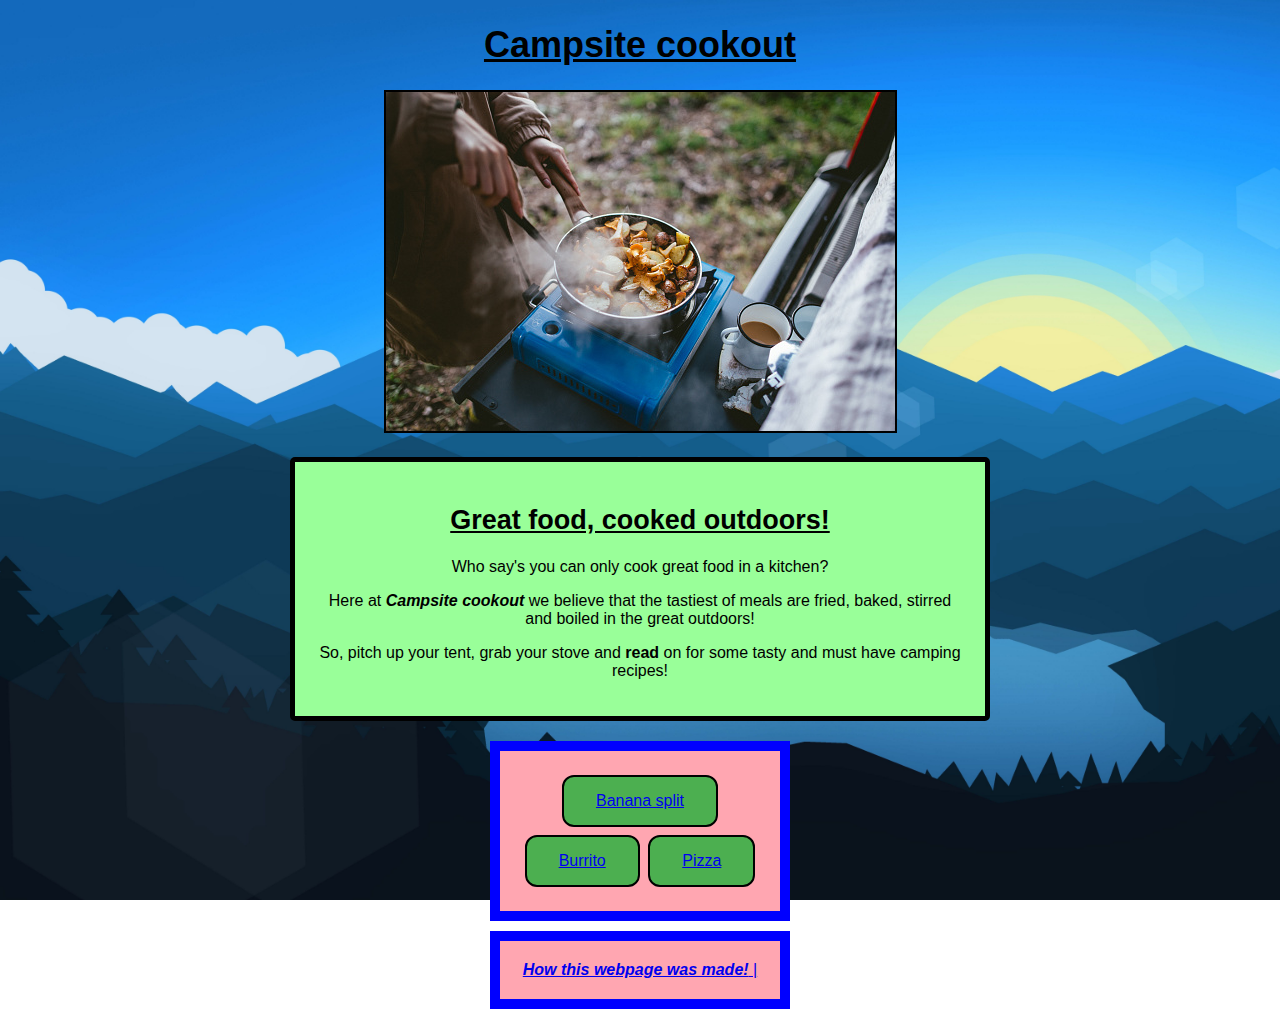
==== index.html @ 92402536 "Feat(HTML/CSS):Add burrito/Pizza recipe page with css selectors and made adjustments to other pages" ====
<!DOCTYPE html>
<html lang="en">
<head>
    <link rel="stylesheet" href="../css/style.css">
    <meta charset="UTF-8">
    <title>Campsite cookout</title>
</head>

<body id="background-home" class="body">

    <main>

        <header class="header header-main">
 <h1><strong><u> Campsite cookout</u></strong></h1>
        </header>

 <figure>
 <img class="img" src="/images/camp.jpg" alt="Person cooking at a campsite" title="Campsite cookout">
 </figure>

 <article>

    <div class="section div">
    <header class="header">
  <h2><u> Great food, cooked outdoors!</u></h2>
    </header>
    <p>Who say's you can only cook great food in a kitchen?</p><p> Here at 
     <strong><em>Campsite cookout</strong></em> we believe that the tastiest of meals
     are fried, baked, stirred and boiled in the great outdoors!</p><p> So, pitch up your tent,
     grab your stove and <strong>read</strong> on for some tasty and must have camping recipes!</p>
     </div>

    </article>

</main>

    <nav class="nav odin">
     <button class="button"><a href="/recipes/banana-split.html">Banana split</a></button>
     <button class="button"><a href="/recipes/burrito.html">Burrito</a></button>
     <button class="button"><a href="/recipes/pizza.html">Pizza</a></button>
    </nav>
    
    <footer class="nav odin">
 <a href="http://www.theodinproject.com/about"><strong><em>How this webpage was made!</em></strong>
|</footer>

</body>

</html>
---- css/style.css ----
/* CSS Rules for Odin-recipe website */

    #background-home { 
    Background-image: URL(../images/background-main.jpg); 
    Background-repeat: no-repeat; 
    Background-attachment: fixed; 
    Background-size: cover; 
    } 
    
    #background-recipe { 
    Background-image: url(../images/background-image.webp); 
    Background-repeat:no-repeat; 
    Background-attachment:fixed; 
    Background-size:cover; 
    }

    .body {
        font-family: Verdana, Geneva, Tahoma, sans-serif;
        text-align: center;
        font-size: medium;
        color: black;
    }

    .img {
        border: 2.5px solid black;
    }

    .header, 
    .header-main { 
    Font-size: x-large; 
    } 
    
     .header { 
    Font-size: large; 
    Font-weight:bold; 
    } 

    .list {
        display: inline block;
        text-align: left;
    }
    
    .section { 
    Word-wrap: break-word; 
    Width: 700px ; 
    }

    .section-extra {
        width:400px;
    }

    Div, .section { 
    Box-sizing: border-box;
    background-color: rgb(153,255,153); 
    margin: 20px auto;
    Height: auto; 
    Padding: 20px; 
    Border: 5px solid black;
    border-radius: 5px; 
    }

    ol {counter-reset: item;}
ol li {display: block;}
ol li:before {content: counter(item) ". "; counter-increment: item; font-weight: bold;}

    .button {
        background-color: #4CAF50;
        border: 2px solid black;
        color: white;
        padding: 15px 32px;
        text-align: center;
        text-decoration: none;
        display: inline-block;
        font-size: 16px;
        margin: 4px 2px;
        cursor: pointer;
        border-radius: 12px;
      }

    .nav { 
    Color: solid green; 
    } 
    
     .nav, 
    .odin { 
    Box-sizing: border-box;
    background-color: rgb(255,166,177); 
    margin: 10px auto;
    Width: 300px; 
    Height: auto; 
    Padding: 20px; 
    Border: 10px solid blue; 
    }
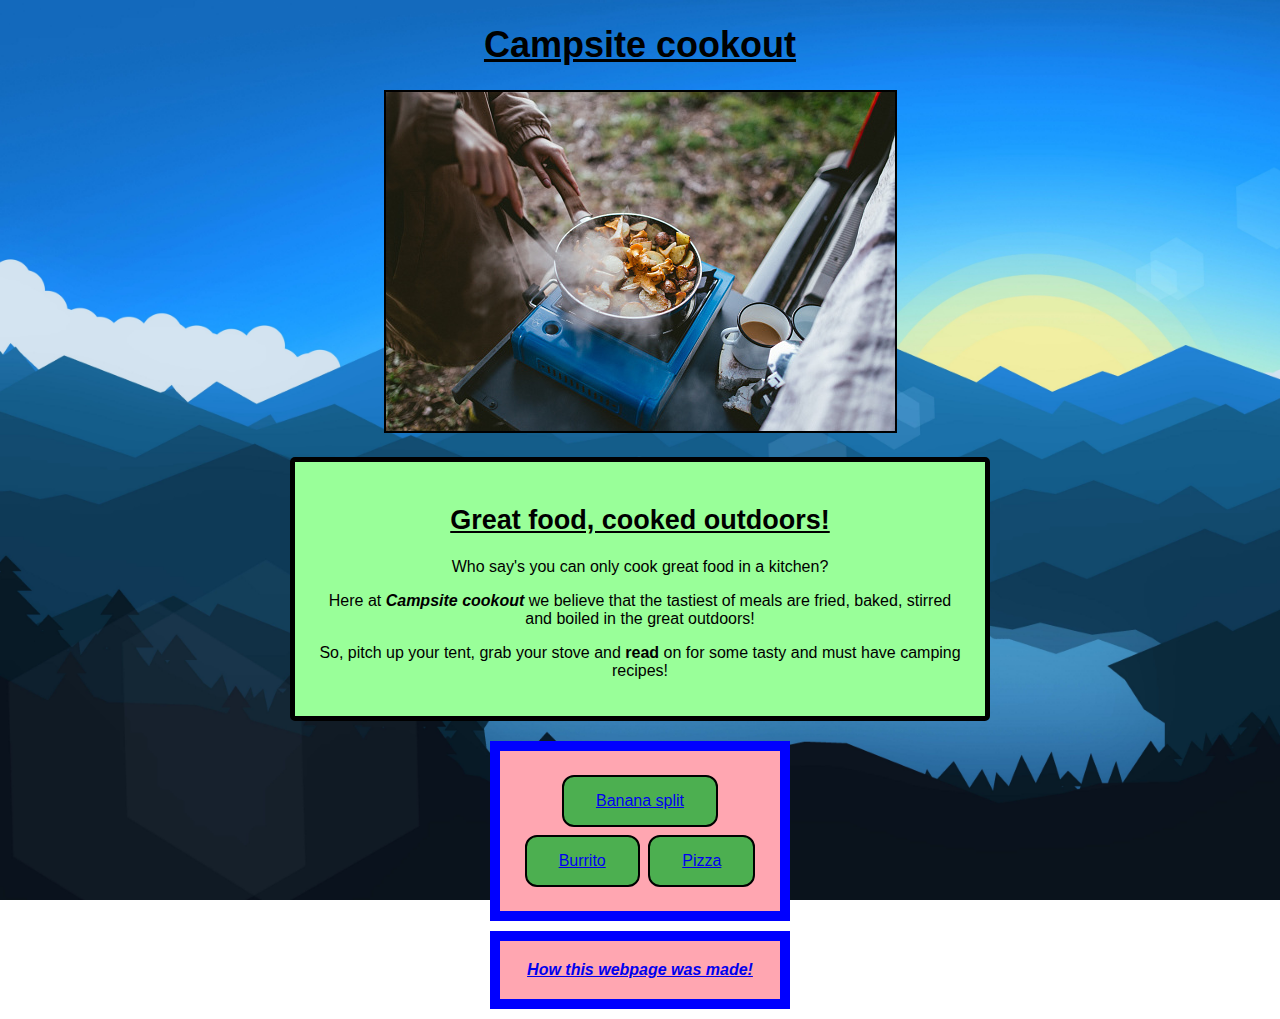
==== commit c07aa3ef: "Update index.html" ====
--- a/index.html
+++ b/index.html
@@ -42,7 +42,7 @@
     
     <footer class="nav odin">
  <a href="http://www.theodinproject.com/about"><strong><em>How this webpage was made!</em></strong>
-|</footer>
+ </footer>
 
 </body>
 
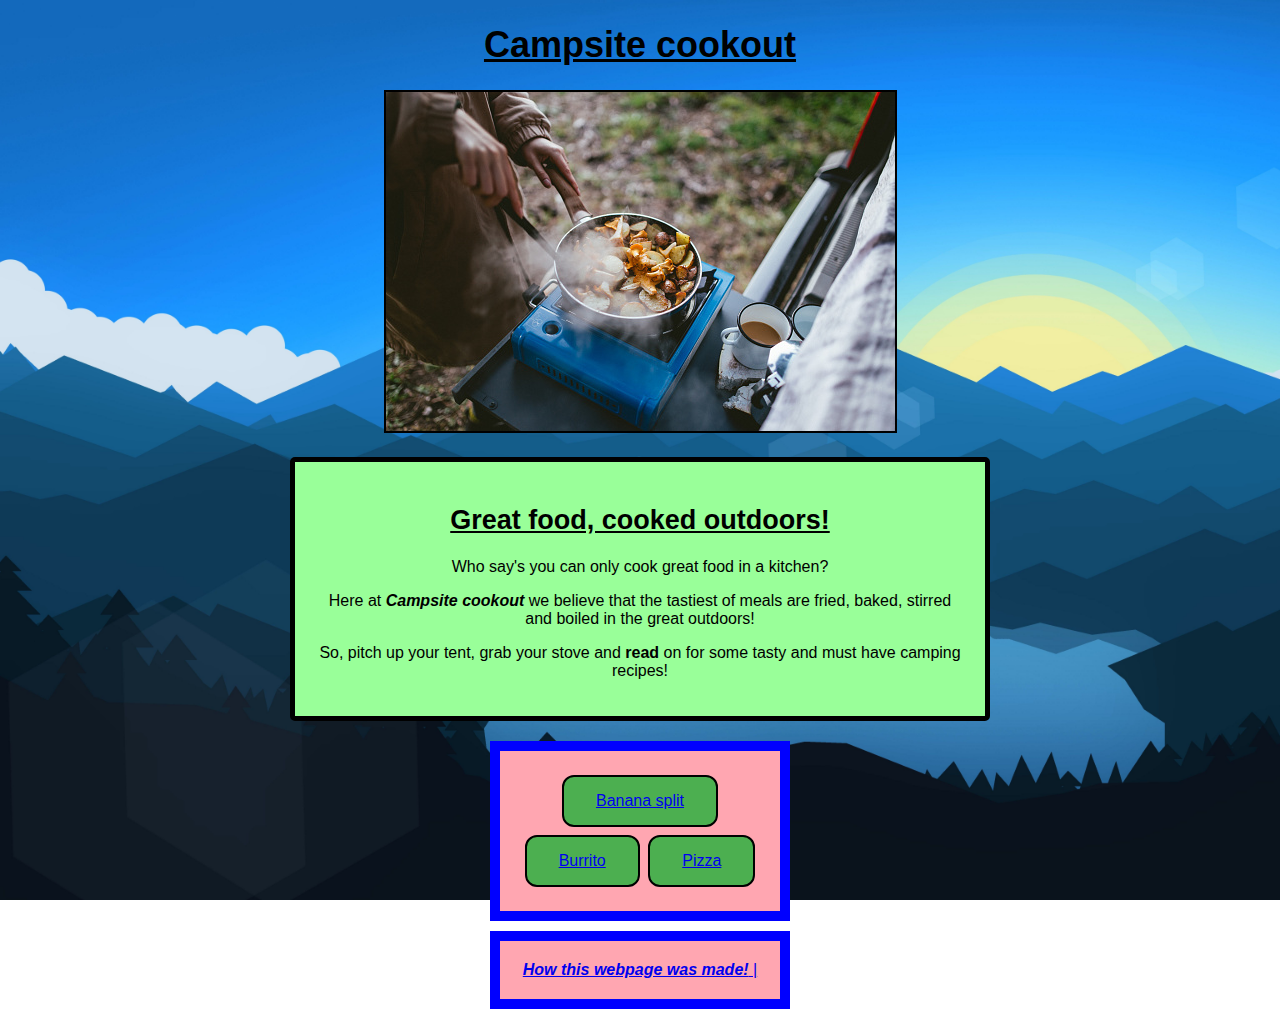
==== commit a2c7789b: "Fix(index):Add . on the img src link" ====
--- a/index.html
+++ b/index.html
@@ -15,7 +15,7 @@
         </header>
 
  <figure>
- <img class="img" src="/images/camp.jpg" alt="Person cooking at a campsite" title="Campsite cookout">
+ <img class="img" src="./images/camp.jpg" alt="Person cooking at a campsite" title="Campsite cookout">
  </figure>
 
  <article>
@@ -42,7 +42,7 @@
     
     <footer class="nav odin">
  <a href="http://www.theodinproject.com/about"><strong><em>How this webpage was made!</em></strong>
- </footer>
+|</footer>
 
 </body>
 
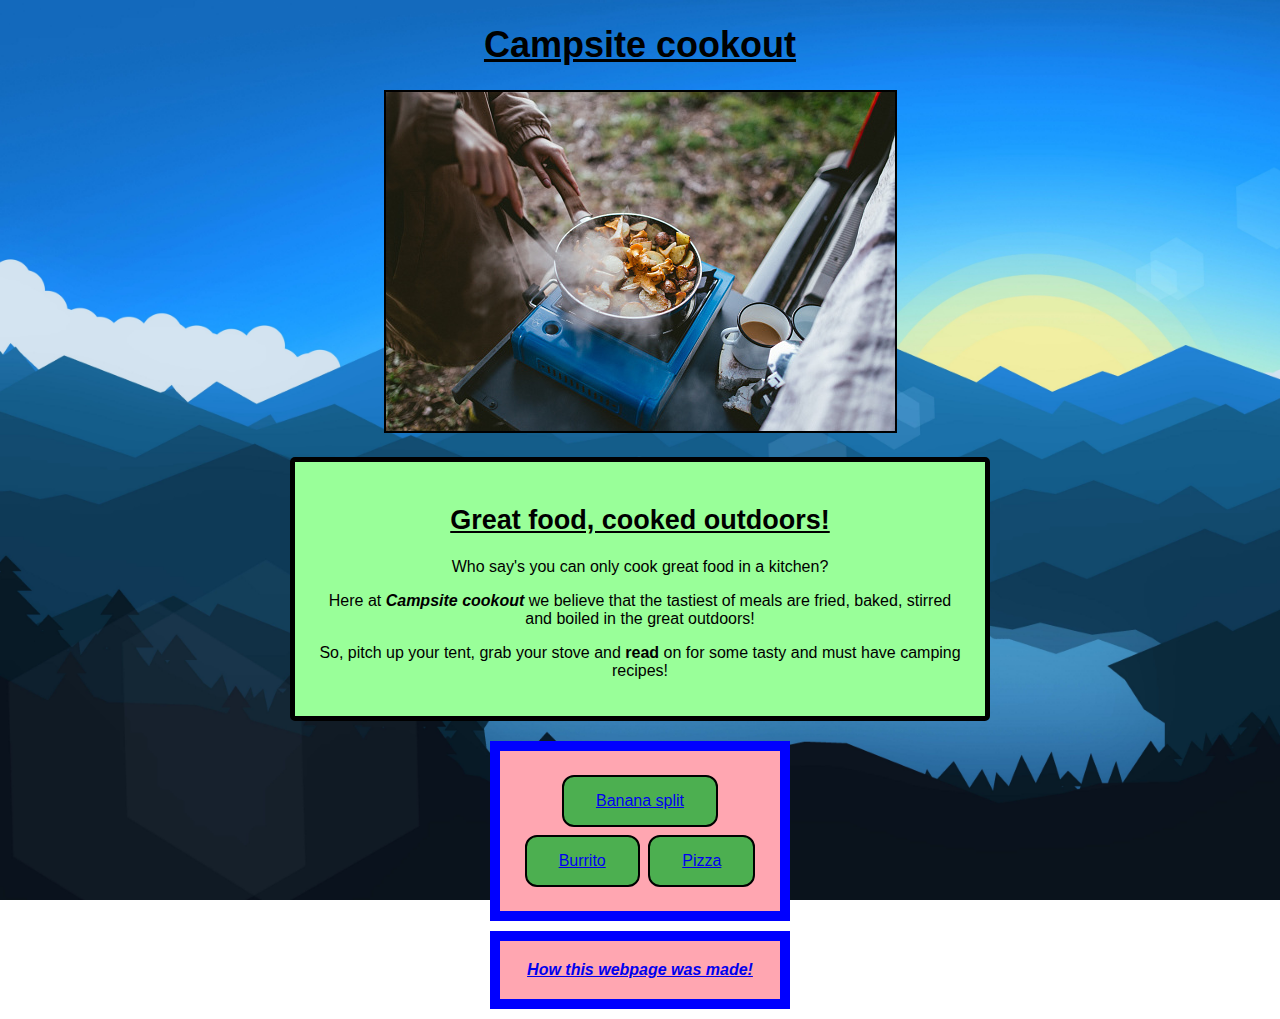
==== commit 435f48ef: "Merge branch 'main' of github.com:Robwestwoodcodes/odin-recipe" ====
--- a/index.html
+++ b/index.html
@@ -42,7 +42,7 @@
     
     <footer class="nav odin">
  <a href="http://www.theodinproject.com/about"><strong><em>How this webpage was made!</em></strong>
-|</footer>
+ </footer>
 
 </body>
 
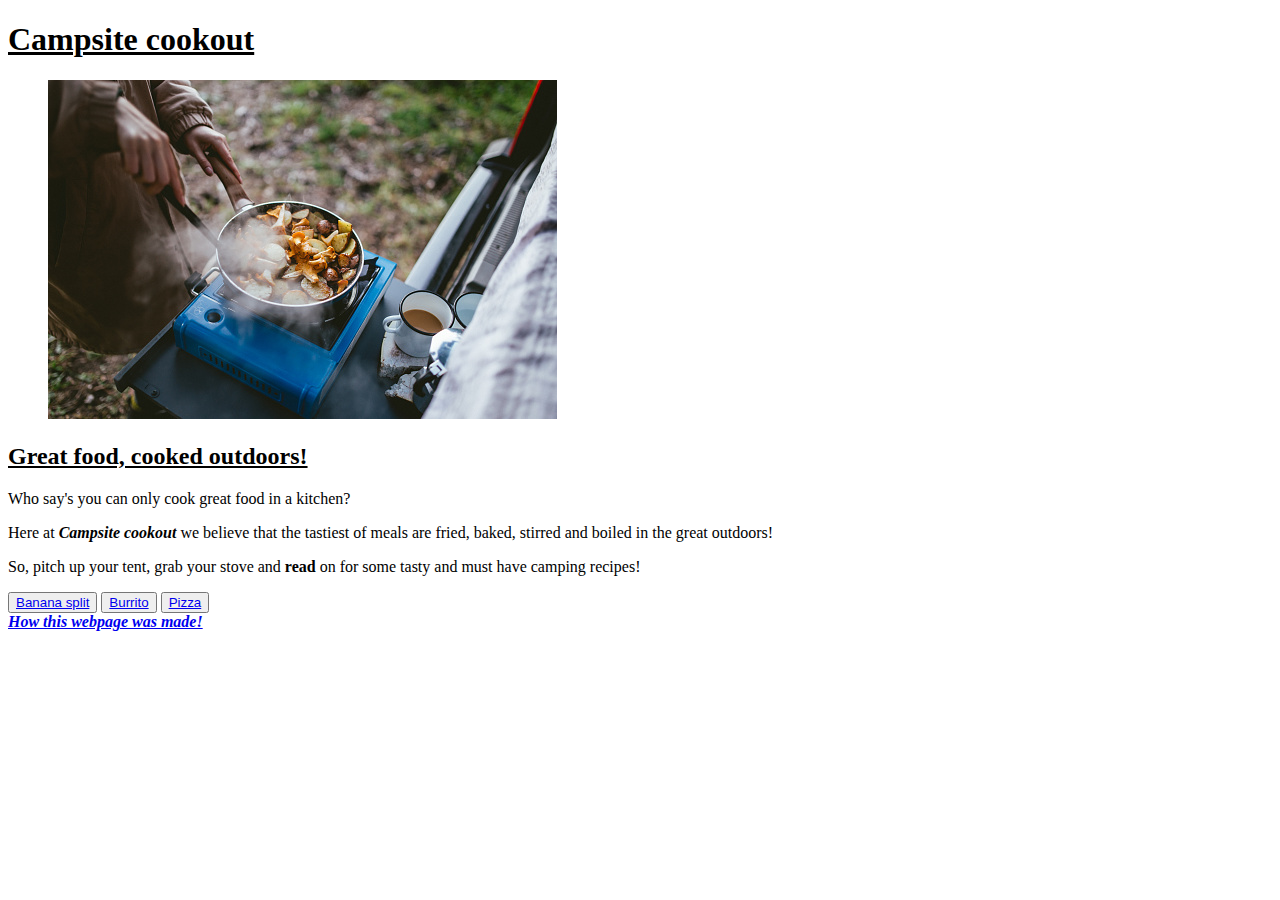
==== commit cb844c2b: "rebuild github pages for index.html" ====
--- a/index.html
+++ b/index.html
@@ -1,7 +1,7 @@
 <!DOCTYPE html>
 <html lang="en">
 <head>
-    <link rel="stylesheet" href="../css/style.css">
+    <link rel="stylesheet" href="../odin-recipe/css/style.css">
     <meta charset="UTF-8">
     <title>Campsite cookout</title>
 </head>
@@ -15,7 +15,7 @@
         </header>
 
  <figure>
- <img class="img" src="./images/camp.jpg" alt="Person cooking at a campsite" title="Campsite cookout">
+ <img class="img" src="../images/camp.jpg" alt="Person cooking at a campsite" title="Campsite cookout">
  </figure>
 
  <article>
@@ -35,9 +35,9 @@
 </main>
 
     <nav class="nav odin">
-     <button class="button"><a href="/recipes/banana-split.html">Banana split</a></button>
-     <button class="button"><a href="/recipes/burrito.html">Burrito</a></button>
-     <button class="button"><a href="/recipes/pizza.html">Pizza</a></button>
+     <button class="button"><a href="../odin-recipe/recipes/banana-split.html">Banana split</a></button>
+     <button class="button"><a href="../odin-recipe/recipes/burrito.html">Burrito</a></button>
+     <button class="button"><a href="../odin-recipe/recipes/pizza.html">Pizza</a></button>
     </nav>
     
     <footer class="nav odin">
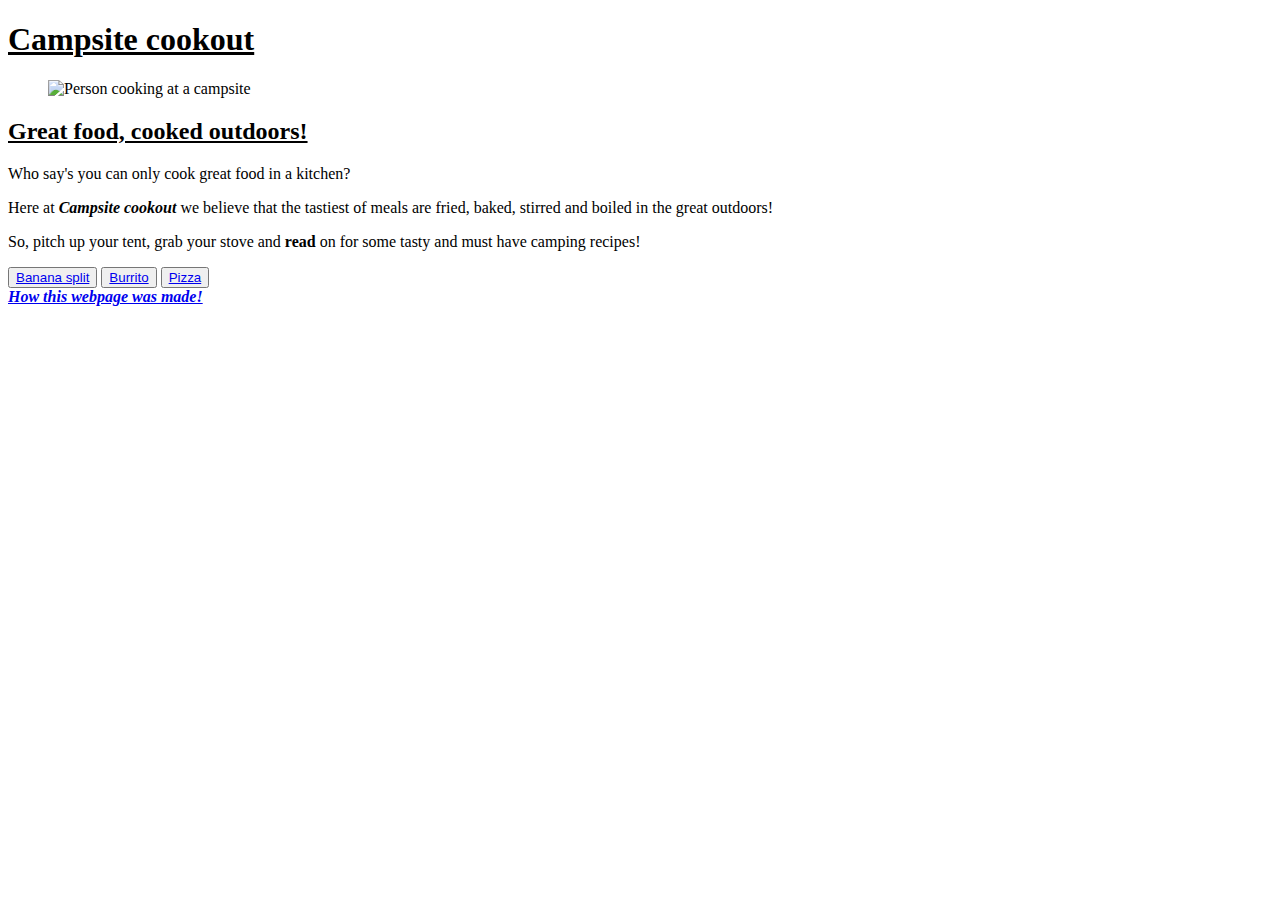
==== commit be10f50d: "Fix(pages):Fixed pages not displaying on remote github pages -Note: No longer displays correctly on " ====
--- a/index.html
+++ b/index.html
@@ -15,7 +15,7 @@
         </header>
 
  <figure>
- <img class="img" src="../images/camp.jpg" alt="Person cooking at a campsite" title="Campsite cookout">
+ <img class="img" src="../odin-recipe/images/camp.jpg" alt="Person cooking at a campsite" title="Campsite cookout">
  </figure>
 
  <article>
